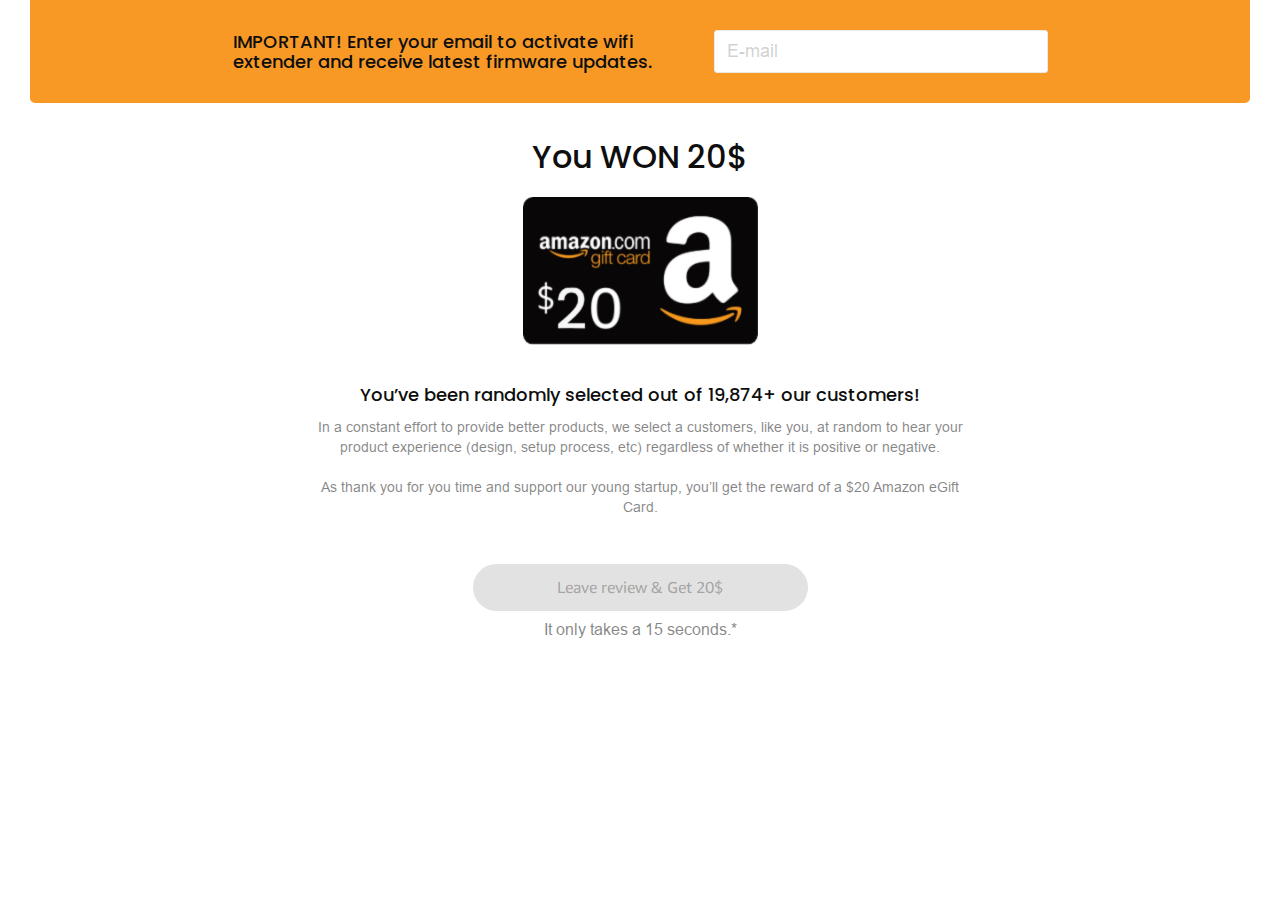
==== app/index.html @ aed227bc "project completed" ====
<!DOCTYPE html>
<html lang="en">

<head>
	<meta charset="UTF-8">
	<meta name="viewport" content="width=device-width, initial-scale=1.0">
	<title>Landing</title>
	<link rel="stylesheet" href="css/style.min.css">
</head>

<body>

	<!-- WRAPPER start -->
	<div class="wrapper">


		<!-- MAIN start  -->
		<main class="main main-page">

			<div class="banner-email">
				<div class="container">
					<div class="banner-email__content">
						<p class="banner-email__descr">IMPORTANT! Enter your email to activate wifi extender and receive
							latest firmware updates.</p>
						<input type="email" class="banner-email__input" placeholder="E-mail">
					</div>
				</div>
			</div>

			<!-- CONTENT start  -->
			<div class="page-main">
				<div class="container">
					<div class="page-main__content">
						<p class="page-main__title">You WON 20$</p>
						<div class="page-main__gift-card-img">
							<img src="images/gift-card.png" alt="">
						</div>
						<p class="page-main__descr">You’ve been randomly selected out of 19,874+ our customers!</p>
						<p class="page-main__info">In a constant effort to provide better products, we select a customers,
							like you, at random to hear your product experience (design, setup process, etc) regardless of
							whether it is positive or negative.
							<br> <br>
							As thank you for you time and support our young startup,
							you’ll get the reward of a $20 Amazon eGift Card.
						</p>
						<div class="page-main__btn-block">
							<button onclick="document.location='evaluation.html'" type="button" class="page-main__btn btn"
								disabled>Leave review & Get 20$</button>
							<p class="page-main__notice">It only takes a 15 seconds.*</p>
						</div>
					</div>
				</div>
			</div>
			<!-- CONTENT end -->

		</main>
		<!-- MAIN end -->


	</div>
	<!-- WRAPPER end -->



	<!-- SCRIPTS start  -->
	<script src="js/main.min.js"></script>



</body>

</html>
---- app/css/style.min.css ----
html{-webkit-box-sizing:border-box;box-sizing:border-box}*,*::after,*::before{-webkit-box-sizing:inherit;box-sizing:inherit}ul[class],ol[class]{padding:0}body,h1,h2,h3,h4,h5,h6,p,ul,ol,li,figure,figcaption,blockquote,dl,dd{margin:0}ul[class]{list-style:none}img{max-width:100%;display:block}input,button,textarea,select{font:inherit;outline:none}a{display:block;text-decoration:none;color:inherit}a :focus{outline:none;text-decoration:none;color:inherit}button,input{border:unset}@font-face{font-family:"Amazon Ember";src:url("../fonts/AmazonEmber-Regular.woff2") format("woff2"),url("../fonts/AmazonEmber-Regular.woff") format("woff");font-weight:normal;font-style:normal;font-display:swap}@font-face{font-family:"Arial";src:url("../fonts/ArialMT.woff2") format("woff2"),url("../fonts/ArialMT.woff") format("woff");font-weight:normal;font-style:normal;font-display:swap}@font-face{font-family:"Poppins";src:url("../fonts/Poppins-Medium.woff2") format("woff2"),url("../fonts/Poppins-Medium.woff") format("woff");font-weight:500;font-style:normal;font-display:swap}.page-main__gift-card-img img,.evaluation__img img,.evaluation-menu__item img,.result__bg img{width:100%;height:100%;-o-object-fit:contain;object-fit:contain}html,body{height:100%;font-family:"Arial";font-weight:normal;font-style:normal;font-size:16px;color:#0e0e0e;overflow-x:hidden}textarea{resize:none}.wrapper{display:-webkit-box;display:-ms-flexbox;display:flex;-webkit-box-orient:vertical;-webkit-box-direction:normal;-ms-flex-direction:column;flex-direction:column;min-height:100%}.main{-webkit-box-flex:1;-ms-flex:1 0 auto;flex:1 0 auto;position:relative;display:-webkit-box;display:-ms-flexbox;display:flex;-webkit-box-orient:vertical;-webkit-box-direction:normal;-ms-flex-direction:column;flex-direction:column}.footer{-webkit-box-flex:0;-ms-flex:0 0 auto;flex:0 0 auto}.container{max-width:1200px;margin:0 auto;padding:0px 20px;height:100%;display:-webkit-box;display:-ms-flexbox;display:flex;-webkit-box-orient:vertical;-webkit-box-direction:normal;-ms-flex-direction:column;flex-direction:column;-webkit-box-flex:1;-ms-flex:1 1 auto;flex:1 1 auto}input,textarea{-webkit-appearance:none;-moz-appearance:none;appearance:none;outline:none}.btn{background:#f89926;border-radius:40px;cursor:pointer;font-size:16px;padding:13px 15px 14px;width:100%;font-family:"Amazon Ember";max-width:335px;text-align:center}.btn:hover{-webkit-box-shadow:0px 0px 4px #f89926;box-shadow:0px 0px 4px #f89926}.btn:disabled,.btn.disabled{background:#e2e2e2;cursor:not-allowed}.btn:disabled:hover{-webkit-box-shadow:none;box-shadow:none}input,textarea{border:unset;background:transparent}button{border:unset;padding:unset;cursor:pointer;background:transparent}.banner-email .container{max-width:1285px;padding:0 30px}.banner-email__content{background:#f89926;border-radius:0px 0px 5px 5px;display:-webkit-box;display:-ms-flexbox;display:flex;-webkit-box-pack:center;-ms-flex-pack:center;justify-content:center;-webkit-box-align:center;-ms-flex-align:center;align-items:center;padding:30px 70px}.banner-email__descr{max-width:445px;margin-right:36px;font-family:"Poppins";font-weight:500;font-size:18px;line-height:20px;cursor:default}.banner-email__input{background:#ffffff;border:1px solid #e9e9e9;border-radius:3px;padding:10px 12px;font-size:18px;width:100%;max-width:334px}.banner-email__input::-webkit-input-placeholder{color:rgba(14,14,14,0.2)}.banner-email__input::-moz-placeholder{color:rgba(14,14,14,0.2)}.banner-email__input:-ms-input-placeholder{color:rgba(14,14,14,0.2)}.banner-email__input::-ms-input-placeholder{color:rgba(14,14,14,0.2)}.banner-email__input::placeholder{color:rgba(14,14,14,0.2)}.banner-email__input:focus{-webkit-box-shadow:0px 0px 4px #fff;box-shadow:0px 0px 4px #fff}.page-main{display:-webkit-box;display:-ms-flexbox;display:flex;-webkit-box-orient:vertical;-webkit-box-direction:normal;-ms-flex-direction:column;flex-direction:column;-webkit-box-flex:1;-ms-flex:1 1 auto;flex:1 1 auto}.page-main .container{max-width:695px}.page-main__content{display:-webkit-box;display:-ms-flexbox;display:flex;-webkit-box-orient:vertical;-webkit-box-direction:normal;-ms-flex-direction:column;flex-direction:column;-webkit-box-flex:1;-ms-flex:1 1 auto;flex:1 1 auto;padding:30px 0 20px;text-align:center;display:flex;flex-direction:column;-webkit-box-align:center;-ms-flex-align:center;align-items:center}.page-main__title{cursor:default;font-size:32px;font-family:"Poppins";margin-bottom:16px;font-weight:500}.page-main__gift-card-img{width:235px;height:148px;margin-bottom:40px}.page-main__descr{cursor:default;font-family:"Poppins";font-size:18px;font-weight:500;margin-bottom:12px;line-height:20px}.page-main__info{cursor:default;font-size:14px;margin-bottom:47px;color:rgba(14,14,14,0.5);line-height:20px}.page-main__btn-block{-ms-flex-item-align:stretch;-ms-grid-row-align:stretch;align-self:stretch;display:-webkit-box;display:-ms-flexbox;display:flex;-webkit-box-orient:vertical;-webkit-box-direction:normal;-ms-flex-direction:column;flex-direction:column;-webkit-box-align:center;-ms-flex-align:center;align-items:center}.page-main__btn{margin-bottom:10px}.page-main__notice{cursor:default;font-size:16px;color:rgba(14,14,14,0.5)}.evaluation .container{max-width:485px}.evaluation__content{text-align:center;padding:70px 0;display:-webkit-box;display:-ms-flexbox;display:flex;-webkit-box-orient:vertical;-webkit-box-direction:normal;-ms-flex-direction:column;flex-direction:column;-webkit-box-align:center;-ms-flex-align:center;align-items:center;-webkit-box-pack:center;-ms-flex-pack:center;justify-content:center;-webkit-box-flex:1;-ms-flex:1 1 auto;flex:1 1 auto}.evaluation__img{width:109px;height:150px;margin-bottom:55px}.evaluation__title{font-family:"Poppins";font-size:32px;margin-bottom:20px}.evaluation__descr{font-size:16px;line-height:20px}.evaluation-menu{position:relative}.evaluation-menu__block{margin-bottom:70px;display:-webkit-box;display:-ms-flexbox;display:flex;-webkit-box-pack:center;-ms-flex-pack:center;justify-content:center}.evaluation-menu__item{width:47px;height:38px;cursor:pointer}.evaluation-menu__item:not(:last-child){padding-right:7px}.evaluation-menu__item.active .evaluation-menu__item-blank,.evaluation-menu__item.js-hover .evaluation-menu__item-blank{display:none}.evaluation-menu__item.active .evaluation-menu__item-full,.evaluation-menu__item.js-hover .evaluation-menu__item-full{display:block}.evaluation-menu__item-full{display:none}.rewiew .container{max-width:380px}.rewiew__content{padding:50px 0;-webkit-box-flex:1;-ms-flex:1 1 auto;flex:1 1 auto;display:-webkit-box;display:-ms-flexbox;display:flex;-webkit-box-orient:vertical;-webkit-box-direction:normal;-ms-flex-direction:column;flex-direction:column;-webkit-box-align:center;-ms-flex-align:center;align-items:center;-webkit-box-pack:center;-ms-flex-pack:center;justify-content:center}.rewiew__title{font-size:32px;line-height:36px;text-align:center;font-family:"Poppins";font-weight:500;margin-bottom:20px;margin:0 -2px}.rewiew__steps{width:100%}.rewiew__step{display:-webkit-box;display:-ms-flexbox;display:flex;-webkit-box-align:start;-ms-flex-align:start;align-items:start;padding:20px 0}.rewiew__step:not(:last-child){border-bottom:1px solid #e9e9e9}.rewiew__step-num{display:-webkit-box;display:-ms-flexbox;display:flex;-webkit-box-align:end;-ms-flex-align:end;align-items:end;font-size:32px;color:rgba(14,14,14,0.2);margin-right:30px;font-family:"Amazon Ember"}.rewiew__step-num span{display:inline-block;margin-bottom:4px;margin-left:3px;font-size:16px;color:rgba(14,14,14,0.3)}.rewiew__step-container{width:100%;margin-top:4px;font-family:"Arial"}.rewiew__step-text{font-size:20px;max-width:165px}.rewiew__step-text:not(:last-child){margin-bottom:15px}.rewiew__step-link{font-size:16px;font-weight:bold;color:#ec912d}.rewiew__btn{margin-top:auto}.file{position:absolute;opacity:0;z-index:-1}.upload__box{display:block}.result{overflow:hidden;background:#f89926;position:relative}.result .container{max-width:375px}.result__content{padding:90px 0 40px;-webkit-box-flex:1;-ms-flex:1 1 auto;flex:1 1 auto;display:-webkit-box;display:-ms-flexbox;display:flex;-webkit-box-orient:vertical;-webkit-box-direction:normal;-ms-flex-direction:column;flex-direction:column;-webkit-box-pack:center;-ms-flex-pack:center;justify-content:center;-webkit-box-align:center;-ms-flex-align:center;align-items:center;text-align:center;font-family:"Poppins"}.result__bg{width:863px;height:863px;position:absolute;-webkit-transform:translate(-50%, -32%);-ms-transform:translate(-50%, -32%);transform:translate(-50%, -32%);top:50%;left:50%;pointer-events:none}.result__text-block{cursor:default;position:relative;z-index:10;-webkit-transform:translateY(-30%);-ms-transform:translateY(-30%);transform:translateY(-30%)}.result__title{margin-bottom:20px;font-size:32px;line-height:36px}.result__descr{max-width:235px;margin:0 auto;font-size:18px;line-height:20px;color:rgba(14,14,14,0.5)}@media (max-width: 991.98px){.banner-email__content{-webkit-box-orient:vertical;-webkit-box-direction:normal;-ms-flex-direction:column;flex-direction:column;padding:30px}.banner-email__descr{margin-right:unset;margin-bottom:20px;text-align:center}.page-main .container{max-width:485px}.page-main__content{padding-top:40px}.page-main__descr{max-width:290px}}@media (max-width: 575.98px){.result__bg{width:763px;height:763px;-webkit-transform:translate(-50%, -31%);-ms-transform:translate(-50%, -31%);transform:translate(-50%, -31%)}.review__content{-webkit-box-pack:start;-ms-flex-pack:start;justify-content:flex-start}.banner-email .container{padding:0 10px}.banner-email__content{padding:20px 15px 10px}}
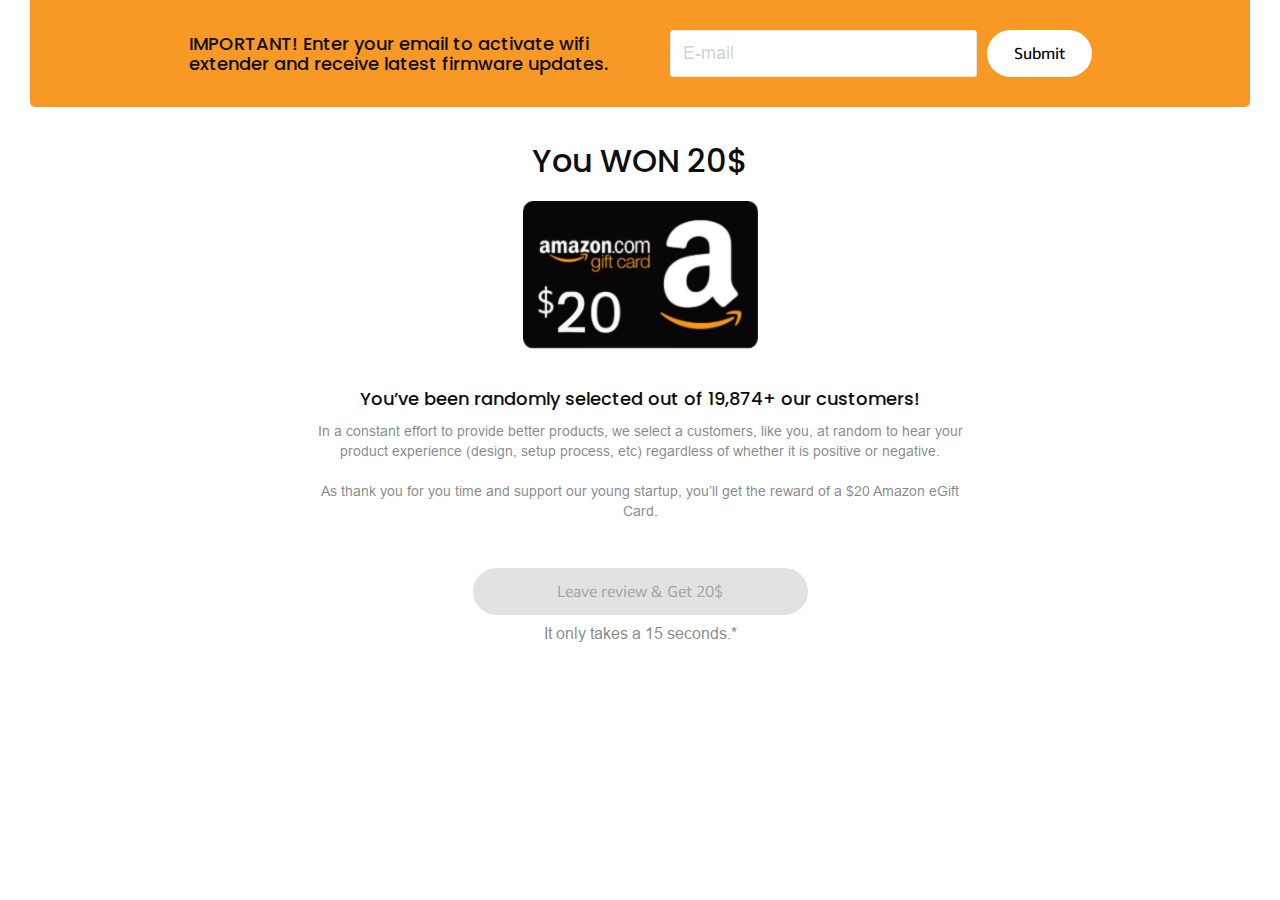
==== commit 1116a075: "add btn on banner" ====
--- a/app/index.html
+++ b/app/index.html
@@ -22,7 +22,10 @@
 					<div class="banner-email__content">
 						<p class="banner-email__descr">IMPORTANT! Enter your email to activate wifi extender and receive
 							latest firmware updates.</p>
-						<input type="email" class="banner-email__input" placeholder="E-mail">
+						<div class="banner-email__input-box">
+							<input type="email" class="banner-email__input" placeholder="E-mail">
+							<button class="banner-email__btn btn">Submit</button>
+						</div>
 					</div>
 				</div>
 			</div>
--- a/app/css/style.min.css
+++ b/app/css/style.min.css
@@ -1 +1 @@
-html{-webkit-box-sizing:border-box;box-sizing:border-box}*,*::after,*::before{-webkit-box-sizing:inherit;box-sizing:inherit}ul[class],ol[class]{padding:0}body,h1,h2,h3,h4,h5,h6,p,ul,ol,li,figure,figcaption,blockquote,dl,dd{margin:0}ul[class]{list-style:none}img{max-width:100%;display:block}input,button,textarea,select{font:inherit;outline:none}a{display:block;text-decoration:none;color:inherit}a :focus{outline:none;text-decoration:none;color:inherit}button,input{border:unset}@font-face{font-family:"Amazon Ember";src:url("../fonts/AmazonEmber-Regular.woff2") format("woff2"),url("../fonts/AmazonEmber-Regular.woff") format("woff");font-weight:normal;font-style:normal;font-display:swap}@font-face{font-family:"Arial";src:url("../fonts/ArialMT.woff2") format("woff2"),url("../fonts/ArialMT.woff") format("woff");font-weight:normal;font-style:normal;font-display:swap}@font-face{font-family:"Poppins";src:url("../fonts/Poppins-Medium.woff2") format("woff2"),url("../fonts/Poppins-Medium.woff") format("woff");font-weight:500;font-style:normal;font-display:swap}.page-main__gift-card-img img,.evaluation__img img,.evaluation-menu__item img,.result__bg img{width:100%;height:100%;-o-object-fit:contain;object-fit:contain}html,body{height:100%;font-family:"Arial";font-weight:normal;font-style:normal;font-size:16px;color:#0e0e0e;overflow-x:hidden}textarea{resize:none}.wrapper{display:-webkit-box;display:-ms-flexbox;display:flex;-webkit-box-orient:vertical;-webkit-box-direction:normal;-ms-flex-direction:column;flex-direction:column;min-height:100%}.main{-webkit-box-flex:1;-ms-flex:1 0 auto;flex:1 0 auto;position:relative;display:-webkit-box;display:-ms-flexbox;display:flex;-webkit-box-orient:vertical;-webkit-box-direction:normal;-ms-flex-direction:column;flex-direction:column}.footer{-webkit-box-flex:0;-ms-flex:0 0 auto;flex:0 0 auto}.container{max-width:1200px;margin:0 auto;padding:0px 20px;height:100%;display:-webkit-box;display:-ms-flexbox;display:flex;-webkit-box-orient:vertical;-webkit-box-direction:normal;-ms-flex-direction:column;flex-direction:column;-webkit-box-flex:1;-ms-flex:1 1 auto;flex:1 1 auto}input,textarea{-webkit-appearance:none;-moz-appearance:none;appearance:none;outline:none}.btn{background:#f89926;border-radius:40px;cursor:pointer;font-size:16px;padding:13px 15px 14px;width:100%;font-family:"Amazon Ember";max-width:335px;text-align:center}.btn:hover{-webkit-box-shadow:0px 0px 4px #f89926;box-shadow:0px 0px 4px #f89926}.btn:disabled,.btn.disabled{background:#e2e2e2;cursor:not-allowed}.btn:disabled:hover{-webkit-box-shadow:none;box-shadow:none}input,textarea{border:unset;background:transparent}button{border:unset;padding:unset;cursor:pointer;background:transparent}.banner-email .container{max-width:1285px;padding:0 30px}.banner-email__content{background:#f89926;border-radius:0px 0px 5px 5px;display:-webkit-box;display:-ms-flexbox;display:flex;-webkit-box-pack:center;-ms-flex-pack:center;justify-content:center;-webkit-box-align:center;-ms-flex-align:center;align-items:center;padding:30px 70px}.banner-email__descr{max-width:445px;margin-right:36px;font-family:"Poppins";font-weight:500;font-size:18px;line-height:20px;cursor:default}.banner-email__input{background:#ffffff;border:1px solid #e9e9e9;border-radius:3px;padding:10px 12px;font-size:18px;width:100%;max-width:334px}.banner-email__input::-webkit-input-placeholder{color:rgba(14,14,14,0.2)}.banner-email__input::-moz-placeholder{color:rgba(14,14,14,0.2)}.banner-email__input:-ms-input-placeholder{color:rgba(14,14,14,0.2)}.banner-email__input::-ms-input-placeholder{color:rgba(14,14,14,0.2)}.banner-email__input::placeholder{color:rgba(14,14,14,0.2)}.banner-email__input:focus{-webkit-box-shadow:0px 0px 4px #fff;box-shadow:0px 0px 4px #fff}.page-main{display:-webkit-box;display:-ms-flexbox;display:flex;-webkit-box-orient:vertical;-webkit-box-direction:normal;-ms-flex-direction:column;flex-direction:column;-webkit-box-flex:1;-ms-flex:1 1 auto;flex:1 1 auto}.page-main .container{max-width:695px}.page-main__content{display:-webkit-box;display:-ms-flexbox;display:flex;-webkit-box-orient:vertical;-webkit-box-direction:normal;-ms-flex-direction:column;flex-direction:column;-webkit-box-flex:1;-ms-flex:1 1 auto;flex:1 1 auto;padding:30px 0 20px;text-align:center;display:flex;flex-direction:column;-webkit-box-align:center;-ms-flex-align:center;align-items:center}.page-main__title{cursor:default;font-size:32px;font-family:"Poppins";margin-bottom:16px;font-weight:500}.page-main__gift-card-img{width:235px;height:148px;margin-bottom:40px}.page-main__descr{cursor:default;font-family:"Poppins";font-size:18px;font-weight:500;margin-bottom:12px;line-height:20px}.page-main__info{cursor:default;font-size:14px;margin-bottom:47px;color:rgba(14,14,14,0.5);line-height:20px}.page-main__btn-block{-ms-flex-item-align:stretch;-ms-grid-row-align:stretch;align-self:stretch;display:-webkit-box;display:-ms-flexbox;display:flex;-webkit-box-orient:vertical;-webkit-box-direction:normal;-ms-flex-direction:column;flex-direction:column;-webkit-box-align:center;-ms-flex-align:center;align-items:center}.page-main__btn{margin-bottom:10px}.page-main__notice{cursor:default;font-size:16px;color:rgba(14,14,14,0.5)}.evaluation .container{max-width:485px}.evaluation__content{text-align:center;padding:70px 0;display:-webkit-box;display:-ms-flexbox;display:flex;-webkit-box-orient:vertical;-webkit-box-direction:normal;-ms-flex-direction:column;flex-direction:column;-webkit-box-align:center;-ms-flex-align:center;align-items:center;-webkit-box-pack:center;-ms-flex-pack:center;justify-content:center;-webkit-box-flex:1;-ms-flex:1 1 auto;flex:1 1 auto}.evaluation__img{width:109px;height:150px;margin-bottom:55px}.evaluation__title{font-family:"Poppins";font-size:32px;margin-bottom:20px}.evaluation__descr{font-size:16px;line-height:20px}.evaluation-menu{position:relative}.evaluation-menu__block{margin-bottom:70px;display:-webkit-box;display:-ms-flexbox;display:flex;-webkit-box-pack:center;-ms-flex-pack:center;justify-content:center}.evaluation-menu__item{width:47px;height:38px;cursor:pointer}.evaluation-menu__item:not(:last-child){padding-right:7px}.evaluation-menu__item.active .evaluation-menu__item-blank,.evaluation-menu__item.js-hover .evaluation-menu__item-blank{display:none}.evaluation-menu__item.active .evaluation-menu__item-full,.evaluation-menu__item.js-hover .evaluation-menu__item-full{display:block}.evaluation-menu__item-full{display:none}.rewiew .container{max-width:380px}.rewiew__content{padding:50px 0;-webkit-box-flex:1;-ms-flex:1 1 auto;flex:1 1 auto;display:-webkit-box;display:-ms-flexbox;display:flex;-webkit-box-orient:vertical;-webkit-box-direction:normal;-ms-flex-direction:column;flex-direction:column;-webkit-box-align:center;-ms-flex-align:center;align-items:center;-webkit-box-pack:center;-ms-flex-pack:center;justify-content:center}.rewiew__title{font-size:32px;line-height:36px;text-align:center;font-family:"Poppins";font-weight:500;margin-bottom:20px;margin:0 -2px}.rewiew__steps{width:100%}.rewiew__step{display:-webkit-box;display:-ms-flexbox;display:flex;-webkit-box-align:start;-ms-flex-align:start;align-items:start;padding:20px 0}.rewiew__step:not(:last-child){border-bottom:1px solid #e9e9e9}.rewiew__step-num{display:-webkit-box;display:-ms-flexbox;display:flex;-webkit-box-align:end;-ms-flex-align:end;align-items:end;font-size:32px;color:rgba(14,14,14,0.2);margin-right:30px;font-family:"Amazon Ember"}.rewiew__step-num span{display:inline-block;margin-bottom:4px;margin-left:3px;font-size:16px;color:rgba(14,14,14,0.3)}.rewiew__step-container{width:100%;margin-top:4px;font-family:"Arial"}.rewiew__step-text{font-size:20px;max-width:165px}.rewiew__step-text:not(:last-child){margin-bottom:15px}.rewiew__step-link{font-size:16px;font-weight:bold;color:#ec912d}.rewiew__btn{margin-top:auto}.file{position:absolute;opacity:0;z-index:-1}.upload__box{display:block}.result{overflow:hidden;background:#f89926;position:relative}.result .container{max-width:375px}.result__content{padding:90px 0 40px;-webkit-box-flex:1;-ms-flex:1 1 auto;flex:1 1 auto;display:-webkit-box;display:-ms-flexbox;display:flex;-webkit-box-orient:vertical;-webkit-box-direction:normal;-ms-flex-direction:column;flex-direction:column;-webkit-box-pack:center;-ms-flex-pack:center;justify-content:center;-webkit-box-align:center;-ms-flex-align:center;align-items:center;text-align:center;font-family:"Poppins"}.result__bg{width:863px;height:863px;position:absolute;-webkit-transform:translate(-50%, -32%);-ms-transform:translate(-50%, -32%);transform:translate(-50%, -32%);top:50%;left:50%;pointer-events:none}.result__text-block{cursor:default;position:relative;z-index:10;-webkit-transform:translateY(-30%);-ms-transform:translateY(-30%);transform:translateY(-30%)}.result__title{margin-bottom:20px;font-size:32px;line-height:36px}.result__descr{max-width:235px;margin:0 auto;font-size:18px;line-height:20px;color:rgba(14,14,14,0.5)}@media (max-width: 991.98px){.banner-email__content{-webkit-box-orient:vertical;-webkit-box-direction:normal;-ms-flex-direction:column;flex-direction:column;padding:30px}.banner-email__descr{margin-right:unset;margin-bottom:20px;text-align:center}.page-main .container{max-width:485px}.page-main__content{padding-top:40px}.page-main__descr{max-width:290px}}@media (max-width: 575.98px){.result__bg{width:763px;height:763px;-webkit-transform:translate(-50%, -31%);-ms-transform:translate(-50%, -31%);transform:translate(-50%, -31%)}.review__content{-webkit-box-pack:start;-ms-flex-pack:start;justify-content:flex-start}.banner-email .container{padding:0 10px}.banner-email__content{padding:20px 15px 10px}}
+html{-webkit-box-sizing:border-box;box-sizing:border-box}*,*::after,*::before{-webkit-box-sizing:inherit;box-sizing:inherit}ul[class],ol[class]{padding:0}body,h1,h2,h3,h4,h5,h6,p,ul,ol,li,figure,figcaption,blockquote,dl,dd{margin:0}ul[class]{list-style:none}img{max-width:100%;display:block}input,button,textarea,select{font:inherit;outline:none}a{display:block;text-decoration:none;color:inherit}a :focus{outline:none;text-decoration:none;color:inherit}button,input{border:unset}@font-face{font-family:"Amazon Ember";src:url("../fonts/AmazonEmber-Regular.woff2") format("woff2"),url("../fonts/AmazonEmber-Regular.woff") format("woff");font-weight:normal;font-style:normal;font-display:swap}@font-face{font-family:"Arial";src:url("../fonts/ArialMT.woff2") format("woff2"),url("../fonts/ArialMT.woff") format("woff");font-weight:normal;font-style:normal;font-display:swap}@font-face{font-family:"Poppins";src:url("../fonts/Poppins-Medium.woff2") format("woff2"),url("../fonts/Poppins-Medium.woff") format("woff");font-weight:500;font-style:normal;font-display:swap}.page-main__gift-card-img img,.evaluation__img img,.evaluation-menu__item img,.result__bg img{width:100%;height:100%;-o-object-fit:contain;object-fit:contain}html,body{height:100%;font-family:"Arial";font-weight:normal;font-style:normal;font-size:16px;color:#0e0e0e;overflow-x:hidden}textarea{resize:none}.wrapper{display:-webkit-box;display:-ms-flexbox;display:flex;-webkit-box-orient:vertical;-webkit-box-direction:normal;-ms-flex-direction:column;flex-direction:column;min-height:100%}.main{-webkit-box-flex:1;-ms-flex:1 0 auto;flex:1 0 auto;position:relative;display:-webkit-box;display:-ms-flexbox;display:flex;-webkit-box-orient:vertical;-webkit-box-direction:normal;-ms-flex-direction:column;flex-direction:column}.footer{-webkit-box-flex:0;-ms-flex:0 0 auto;flex:0 0 auto}.container{max-width:1200px;margin:0 auto;padding:0px 20px;height:100%;display:-webkit-box;display:-ms-flexbox;display:flex;-webkit-box-orient:vertical;-webkit-box-direction:normal;-ms-flex-direction:column;flex-direction:column;-webkit-box-flex:1;-ms-flex:1 1 auto;flex:1 1 auto}input,textarea{-webkit-appearance:none;-moz-appearance:none;appearance:none;outline:none}.btn{background:#f89926;border-radius:40px;cursor:pointer;font-size:16px;padding:13px 15px 14px;width:100%;font-family:"Amazon Ember";max-width:335px;text-align:center}.btn:hover{-webkit-box-shadow:0px 0px 4px #f89926;box-shadow:0px 0px 4px #f89926}.btn:disabled,.btn.disabled{background:#e2e2e2;cursor:not-allowed}.btn:disabled:hover{-webkit-box-shadow:none;box-shadow:none}input,textarea{border:unset;background:transparent}button{border:unset;padding:unset;cursor:pointer;background:transparent}.banner-email .container{max-width:1285px;padding:0 30px}.banner-email__content{background:#f89926;border-radius:0px 0px 5px 5px;display:-webkit-box;display:-ms-flexbox;display:flex;-webkit-box-pack:center;-ms-flex-pack:center;justify-content:center;-webkit-box-align:center;-ms-flex-align:center;align-items:center;padding:30px 70px}.banner-email__descr{max-width:445px;margin-right:36px;font-family:"Poppins";font-weight:500;font-size:18px;line-height:20px;cursor:default}.banner-email__input-box{display:-webkit-box;display:-ms-flexbox;display:flex;-webkit-box-flex:0;-ms-flex:0 1 422px;flex:0 1 422px}.banner-email__input{-webkit-box-flex:0;-ms-flex:0 1 334px;flex:0 1 334px;background:#ffffff;border:1px solid #e9e9e9;border-radius:3px;padding:10px 12px;font-size:18px;width:100%;max-width:334px;width:307px;margin-right:10px}.banner-email__input::-webkit-input-placeholder{color:rgba(14,14,14,0.2)}.banner-email__input::-moz-placeholder{color:rgba(14,14,14,0.2)}.banner-email__input:-ms-input-placeholder{color:rgba(14,14,14,0.2)}.banner-email__input::-ms-input-placeholder{color:rgba(14,14,14,0.2)}.banner-email__input::placeholder{color:rgba(14,14,14,0.2)}.banner-email__input:focus{-webkit-box-shadow:0px 0px 4px #fff;box-shadow:0px 0px 4px #fff}.banner-email__btn{background:#fff;width:unset;min-width:105px}.page-main{display:-webkit-box;display:-ms-flexbox;display:flex;-webkit-box-orient:vertical;-webkit-box-direction:normal;-ms-flex-direction:column;flex-direction:column;-webkit-box-flex:1;-ms-flex:1 1 auto;flex:1 1 auto}.page-main .container{max-width:695px}.page-main__content{display:-webkit-box;display:-ms-flexbox;display:flex;-webkit-box-orient:vertical;-webkit-box-direction:normal;-ms-flex-direction:column;flex-direction:column;-webkit-box-flex:1;-ms-flex:1 1 auto;flex:1 1 auto;padding:30px 0 20px;text-align:center;display:flex;flex-direction:column;-webkit-box-align:center;-ms-flex-align:center;align-items:center}.page-main__title{cursor:default;font-size:32px;font-family:"Poppins";margin-bottom:16px;font-weight:500}.page-main__gift-card-img{width:235px;height:148px;margin-bottom:40px}.page-main__descr{cursor:default;font-family:"Poppins";font-size:18px;font-weight:500;margin-bottom:12px;line-height:20px}.page-main__info{cursor:default;font-size:14px;margin-bottom:47px;color:rgba(14,14,14,0.5);line-height:20px}.page-main__btn-block{-ms-flex-item-align:stretch;-ms-grid-row-align:stretch;align-self:stretch;display:-webkit-box;display:-ms-flexbox;display:flex;-webkit-box-orient:vertical;-webkit-box-direction:normal;-ms-flex-direction:column;flex-direction:column;-webkit-box-align:center;-ms-flex-align:center;align-items:center}.page-main__btn{margin-bottom:10px}.page-main__notice{cursor:default;font-size:16px;color:rgba(14,14,14,0.5)}.evaluation .container{max-width:485px}.evaluation__content{text-align:center;padding:70px 0;display:-webkit-box;display:-ms-flexbox;display:flex;-webkit-box-orient:vertical;-webkit-box-direction:normal;-ms-flex-direction:column;flex-direction:column;-webkit-box-align:center;-ms-flex-align:center;align-items:center;-webkit-box-pack:center;-ms-flex-pack:center;justify-content:center;-webkit-box-flex:1;-ms-flex:1 1 auto;flex:1 1 auto}.evaluation__img{width:109px;height:150px;margin-bottom:55px}.evaluation__title{font-family:"Poppins";font-size:32px;margin-bottom:20px}.evaluation__descr{font-size:16px;line-height:20px}.evaluation-menu{position:relative}.evaluation-menu__block{margin-bottom:70px;display:-webkit-box;display:-ms-flexbox;display:flex;-webkit-box-pack:center;-ms-flex-pack:center;justify-content:center}.evaluation-menu__item{width:47px;height:38px;cursor:pointer}.evaluation-menu__item:not(:last-child){padding-right:7px}.evaluation-menu__item.active .evaluation-menu__item-blank,.evaluation-menu__item.js-hover .evaluation-menu__item-blank{display:none}.evaluation-menu__item.active .evaluation-menu__item-full,.evaluation-menu__item.js-hover .evaluation-menu__item-full{display:block}.evaluation-menu__item-full{display:none}.rewiew .container{max-width:380px}.rewiew__content{padding:50px 0;-webkit-box-flex:1;-ms-flex:1 1 auto;flex:1 1 auto;display:-webkit-box;display:-ms-flexbox;display:flex;-webkit-box-orient:vertical;-webkit-box-direction:normal;-ms-flex-direction:column;flex-direction:column;-webkit-box-align:center;-ms-flex-align:center;align-items:center;-webkit-box-pack:center;-ms-flex-pack:center;justify-content:center}.rewiew__title{font-size:32px;line-height:36px;text-align:center;font-family:"Poppins";font-weight:500;margin-bottom:20px;margin:0 -2px}.rewiew__steps{width:100%}.rewiew__step{display:-webkit-box;display:-ms-flexbox;display:flex;-webkit-box-align:start;-ms-flex-align:start;align-items:start;padding:20px 0}.rewiew__step:not(:last-child){border-bottom:1px solid #e9e9e9}.rewiew__step-num{display:-webkit-box;display:-ms-flexbox;display:flex;-webkit-box-align:end;-ms-flex-align:end;align-items:end;font-size:32px;color:rgba(14,14,14,0.2);margin-right:30px;font-family:"Amazon Ember"}.rewiew__step-num span{display:inline-block;margin-bottom:4px;margin-left:3px;font-size:16px;color:rgba(14,14,14,0.3)}.rewiew__step-container{width:100%;margin-top:4px;font-family:"Arial"}.rewiew__step-text{font-size:20px;max-width:165px}.rewiew__step-text:not(:last-child){margin-bottom:15px}.rewiew__step-link{font-size:16px;font-weight:bold;color:#ec912d}.rewiew__btn{margin-top:auto}.file{position:absolute;opacity:0;z-index:-1}.upload__box{display:block}.result{overflow:hidden;background:#f89926;position:relative}.result .container{max-width:375px}.result__content{padding:90px 0 40px;-webkit-box-flex:1;-ms-flex:1 1 auto;flex:1 1 auto;display:-webkit-box;display:-ms-flexbox;display:flex;-webkit-box-orient:vertical;-webkit-box-direction:normal;-ms-flex-direction:column;flex-direction:column;-webkit-box-pack:center;-ms-flex-pack:center;justify-content:center;-webkit-box-align:center;-ms-flex-align:center;align-items:center;text-align:center;font-family:"Poppins"}.result__bg{width:863px;height:863px;position:absolute;-webkit-transform:translate(-50%, -32%);-ms-transform:translate(-50%, -32%);transform:translate(-50%, -32%);top:50%;left:50%;pointer-events:none}.result__text-block{cursor:default;position:relative;z-index:10;-webkit-transform:translateY(-30%);-ms-transform:translateY(-30%);transform:translateY(-30%)}.result__title{margin-bottom:20px;font-size:32px;line-height:36px}.result__descr{max-width:235px;margin:0 auto;font-size:18px;line-height:20px;color:rgba(14,14,14,0.5)}@media (max-width: 991.98px){.banner-email__input-box{-webkit-box-flex:0;-ms-flex:none;flex:none}.banner-email__input{width:334px;margin-right:15px}.banner-email__content{-webkit-box-orient:vertical;-webkit-box-direction:normal;-ms-flex-direction:column;flex-direction:column;padding:30px}.banner-email__descr{margin-right:unset;margin-bottom:20px;text-align:center}.page-main .container{max-width:485px}.page-main__content{padding-top:40px}.page-main__descr{max-width:290px}}@media (max-width: 575.98px){.result__bg{width:763px;height:763px;-webkit-transform:translate(-50%, -31%);-ms-transform:translate(-50%, -31%);transform:translate(-50%, -31%)}.review__content{-webkit-box-pack:start;-ms-flex-pack:start;justify-content:flex-start}.banner-email .container{padding:0 10px}.banner-email__content{padding:20px 15px 10px}.banner-email__input-box{width:100%;-webkit-box-pack:center;-ms-flex-pack:center;justify-content:center}.banner-email__input{margin-right:10px;width:100%;-webkit-box-flex:0;-ms-flex:0 1 auto;flex:0 1 auto}}
